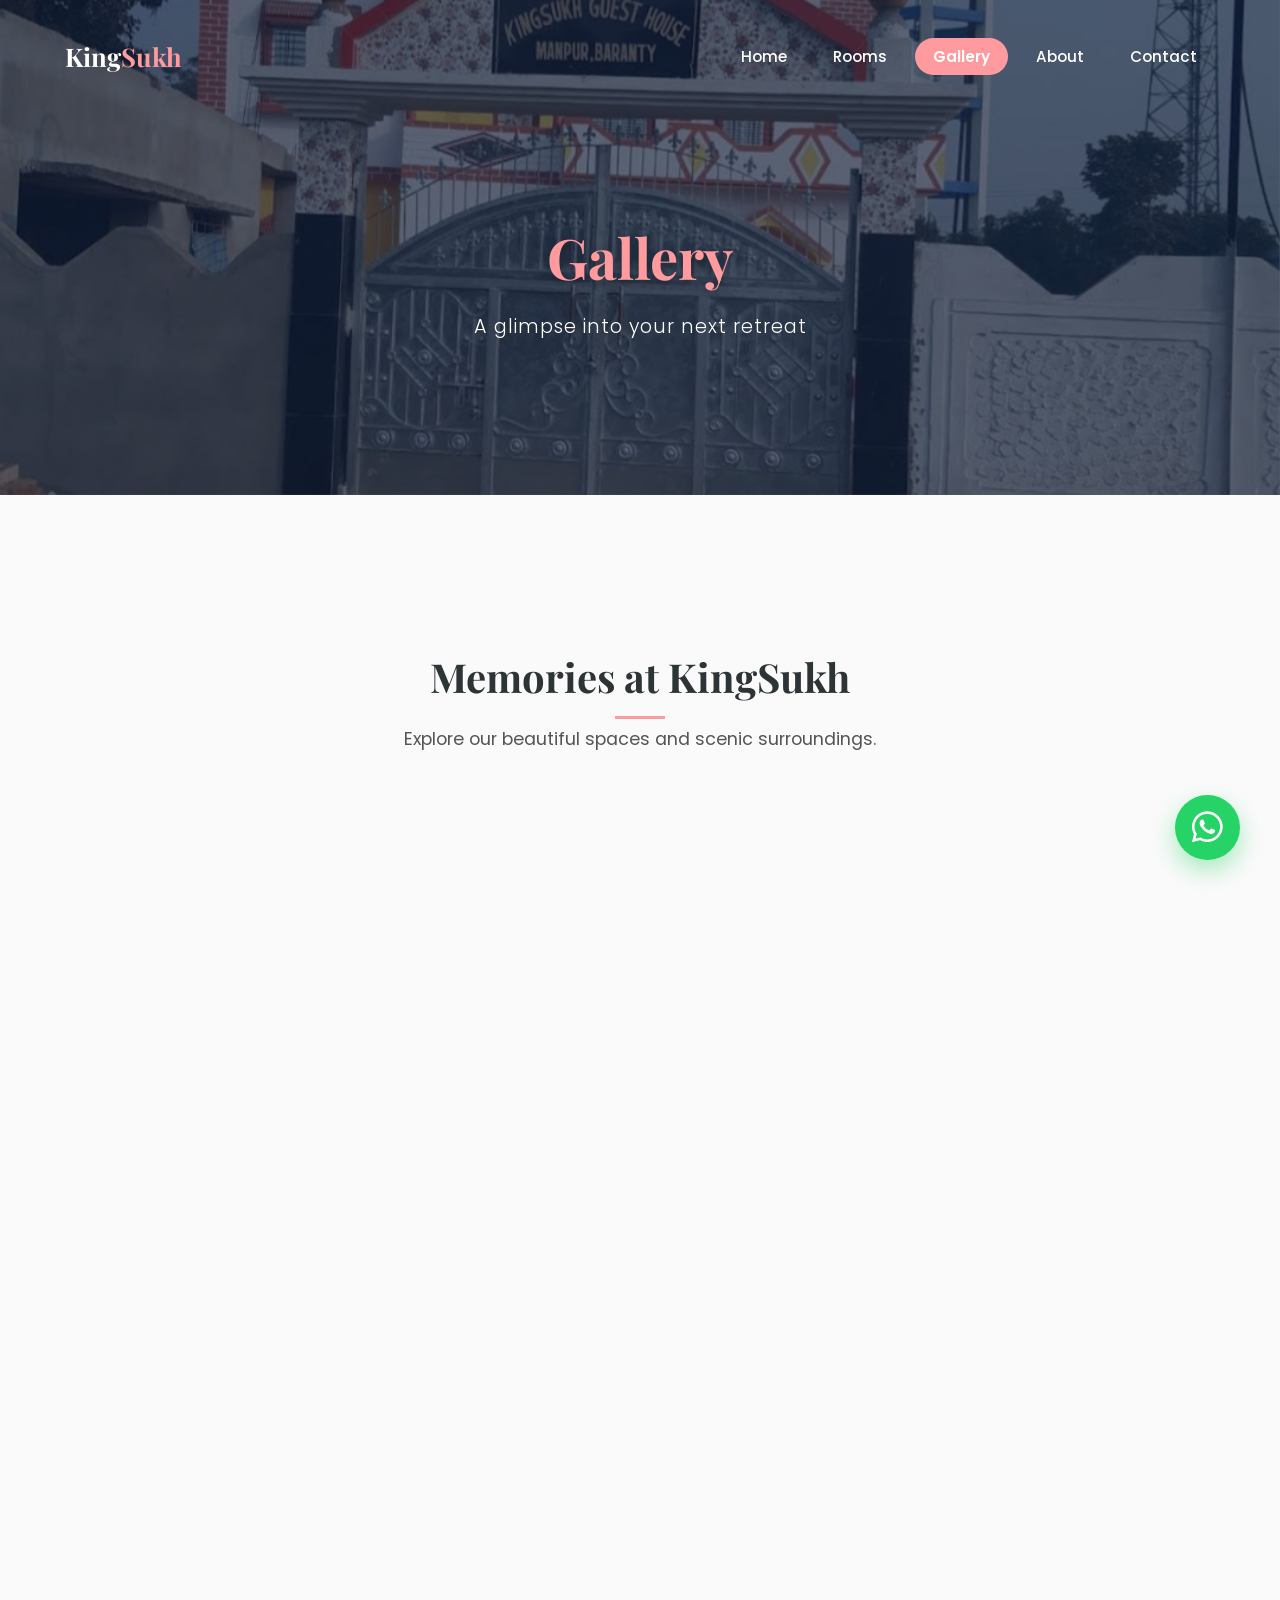
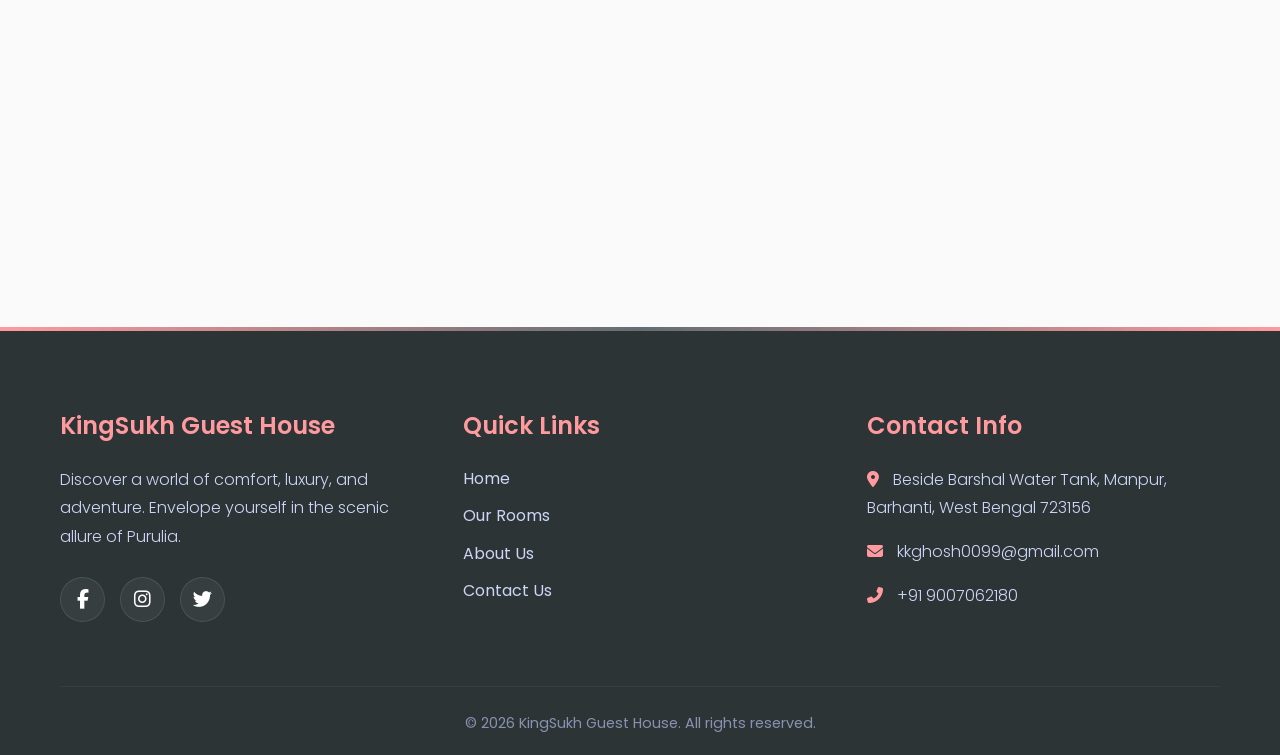
==== gallery.html @ 71922606 "Add files via upload" ====
<!DOCTYPE html>
<html lang="en">
<head>
    <meta charset="UTF-8">
    <meta name="viewport" content="width=device-width, initial-scale=1.0">
    <title>Gallery - KingSukh Guest House</title>
    <!-- Icons -->
    <link rel="stylesheet" href="https://cdnjs.cloudflare.com/ajax/libs/font-awesome/6.4.0/css/all.min.css">
    <!-- CSS -->
    <link rel="stylesheet" href="style.css">
    <link rel="stylesheet" href="animations.css">
    <!-- ScrollReveal -->
    <script src="https://unpkg.com/scrollreveal"></script>
</head>
<body>

    <!-- Innovative Floating Navbar -->
    <header class="header">
        <nav class="floating-nav">
            <a href="index.html" class="brand">King<span>Sukh</span></a>
            <div class="nav-menu">
                <ul class="nav-list">
                    <li><a href="index.html" class="nav-link">Home</a></li>
                    <li><a href="rooms.html" class="nav-link">Rooms</a></li>
                    <li><a href="gallery.html" class="nav-link">Gallery</a></li>
                    <li><a href="about.html" class="nav-link">About</a></li>
                    <li><a href="contact.html" class="nav-link">Contact</a></li>
                </ul>
            </div>
            <button class="hamburger" id="hamburger">
                <span class="bar"></span>
                <span class="bar"></span>
                <span class="bar"></span>
            </button>
        </nav>
    </header>

    <div class="page-header">
        <img src="assets/out.jpg" alt="Gallery Background" class="bg-img" />
        <div class="content container reveal-up">
            <h1>Gallery</h1>
            <p>A glimpse into your next retreat</p>
        </div>
    </div>

    <!-- Gallery Grid Vanilla Setup -->
    <div class="container section-padding">
        <h2 class="section-title text-center reveal-up" style="display: block;">Memories at KingSukh</h2>
        <p class="section-subtitle text-center reveal-up">Explore our beautiful spaces and scenic surroundings.</p>
        
        <div class="gallery-grid">
            <!-- Images are hardcoded. Vanilla JS handles Lightbox targeting. -->
            <div class="gallery-item reveal" data-src="assets/1.jpg">
                <img src="assets/1.jpg" alt="Gallery" class="gallery-img" loading="lazy" />
                <div class="gallery-overlay">
                    <i class="fas fa-search-plus gallery-icon"></i>
                </div>
            </div>
            <div class="gallery-item reveal" data-src="assets/out.jpg">
                <img src="assets/out.jpg" alt="Gallery" class="gallery-img" loading="lazy" />
                <div class="gallery-overlay">
                    <i class="fas fa-search-plus gallery-icon"></i>
                </div>
            </div>
            <div class="gallery-item reveal" data-src="assets/recep.jpg">
                <img src="assets/recep.jpg" alt="Gallery" class="gallery-img" loading="lazy" />
                <div class="gallery-overlay">
                    <i class="fas fa-search-plus gallery-icon"></i>
                </div>
            </div>
            <div class="gallery-item reveal" data-src="assets/room1.jpg">
                <img src="assets/room1.jpg" alt="Gallery" class="gallery-img" loading="lazy" />
                <div class="gallery-overlay">
                    <i class="fas fa-search-plus gallery-icon"></i>
                </div>
            </div>
            <div class="gallery-item reveal" data-src="assets/service.jpg">
                <img src="assets/service.jpg" alt="Gallery" class="gallery-img" loading="lazy" />
                <div class="gallery-overlay">
                    <i class="fas fa-search-plus gallery-icon"></i>
                </div>
            </div>
            <div class="gallery-item reveal" data-src="assets/small.jpg">
                <img src="assets/small.jpg" alt="Gallery" class="gallery-img" loading="lazy" />
                <div class="gallery-overlay">
                    <i class="fas fa-search-plus gallery-icon"></i>
                </div>
            </div>
            <div class="gallery-item reveal" data-src="assets/large.jpg">
                <img src="assets/large.jpg" alt="Gallery" class="gallery-img" loading="lazy" />
                <div class="gallery-overlay">
                    <i class="fas fa-search-plus gallery-icon"></i>
                </div>
            </div>
            <div class="gallery-item reveal" data-src="assets/baranti.webp">
                <img src="assets/baranti.webp" alt="Gallery" class="gallery-img" loading="lazy" />
                <div class="gallery-overlay">
                    <i class="fas fa-search-plus gallery-icon"></i>
                </div>
            </div>
            <div class="gallery-item reveal" data-src="assets/mithonDam.webp">
                <img src="assets/mithonDam.webp" alt="Gallery" class="gallery-img" loading="lazy" />
                <div class="gallery-overlay">
                    <i class="fas fa-search-plus gallery-icon"></i>
                </div>
            </div>
        </div>
    </div>

    <!-- Footer Component -->
<footer class="footer">
    <div class="container">
        <div class="footer-grid">
            <div class="footer-col reveal-up">
                <h3>KingSukh Guest House</h3>
                <p>Discover a world of comfort, luxury, and adventure. Envelope yourself in the scenic allure of
                    Purulia.</p>
                <div class="social-links">
                    <a href="#"><i class="fab fa-facebook-f"></i></a>
                    <a href="https://www.instagram.com/kingsukhguesthouse/"><i class="fab fa-instagram"></i></a>
                    <a href="#"><i class="fab fa-twitter"></i></a>
                </div>
            </div>
            <div class="footer-col reveal-up">
                <h3>Quick Links</h3>
                <div class="footer-links">
                    <a href="index.html">Home</a>
                    <a href="rooms.html">Our Rooms</a>
                    <a href="about.html">About Us</a>
                    <a href="contact.html">Contact Us</a>
                </div>
            </div>
            <div class="footer-col reveal-up">
                <h3>Contact Info</h3>
                <p><i class="fas fa-map-marker-alt" style="color: var(--accent-gold); margin-right: 10px;"></i>
                    Beside Barshal Water Tank, Manpur, Barhanti, West Bengal 723156</p>
                <p><i class="fas fa-envelope" style="color: var(--accent-gold); margin-right: 10px;"></i>
                    kkghosh0099@gmail.com</p>
                <p><i class="fas fa-phone-alt" style="color: var(--accent-gold); margin-right: 10px;"></i> +91
                    9007062180</p>
            </div>
        </div>
        <div class="footer-bottom reveal-up">
            <p>&copy; 2026 KingSukh Guest House. All rights reserved.</p>
        </div>
    </div>
    <a href="https://wa.link/at5ion" target="_blank" class="whatsapp-float">
        <i class="fab fa-whatsapp"></i>
    </a>
</footer>


    <!-- Javascript files -->
    <script src="script.js"></script>
</body>
</html>
---- style.css ----
@import url('https://fonts.googleapis.com/css2?family=Poppins:wght@300;400;500;600;700&family=Playfair+Display:wght@500;600;700&display=swap');

:root {
  --primary-blue: #2d3436; /* Softened dark color to match pink */
  --primary-light: #636e72;
  --accent-gold: #ff9a9e; /* Light Pink */
  --accent-gold-hover: #ff7eb3; /* Slightly deeper pink for hover */
  --bg-light: #fafafa;
  --bg-pastel: #fff0f3; /* Light pink background */
  --text-dark: #232222;
  --text-gray: #555555;
  --white: #ffffff;
  --shadow-sm: 0 4px 6px -1px rgba(0, 0, 0, 0.05), 0 2px 4px -1px rgba(0, 0, 0, 0.03);
  --shadow-md: 0 10px 15px -3px rgba(0, 0, 0, 0.08), 0 4px 6px -2px rgba(0, 0, 0, 0.04);
  --shadow-lg: 0 20px 25px -5px rgba(0, 0, 0, 0.1), 0 10px 10px -5px rgba(0, 0, 0, 0.04);
  --glass-bg: rgba(255, 255, 255, 0.7);
  --glass-border: 1px solid rgba(255, 255, 255, 0.3);
  --transition: all 0.4s cubic-bezier(0.16, 1, 0.3, 1);
}

* {
  margin: 0;
  padding: 0;
  box-sizing: border-box;
}

html {
  scroll-behavior: smooth;
  overflow-x: hidden !important;
  max-width: 100vw;
}

body {
  font-family: 'Poppins', sans-serif;
  color: var(--text-dark);
  background-color: var(--bg-light);
  line-height: 1.6;
  overflow-x: hidden !important;
  width: 100%;
  position: relative;
}

h1,
h2,
h3,
h4,
h5,
h6 {
  font-family: 'Playfair Display', serif;
  color: var(--primary-blue);
}

a {
  text-decoration: none;
  color: inherit;
}

ul {
  list-style: none;
}

/* Utilities */
.container {
  max-width: 1200px;
  margin: 0 auto;
  padding: 0 20px;
}

.section-padding {
  padding: 100px 0;
}

.text-center {
  text-align: center;
}

.section-title {
  font-size: 2.5rem;
  margin-bottom: 1rem;
  font-weight: 700;
  color: var(--primary-blue);
  position: relative;
  display: inline-block;
}

.section-title::after {
  content: '';
  position: absolute;
  left: 50%;
  bottom: -10px;
  transform: translateX(-50%);
  width: 50px;
  height: 3px;
  background-color: var(--accent-gold);
}

.section-subtitle {
  font-size: 1.1rem;
  color: var(--text-gray);
  margin-bottom: 4rem;
  max-width: 700px;
  margin-left: auto;
  margin-right: auto;
}

/* Base Buttons */
.btn {
  display: inline-flex;
  align-items: center;
  justify-content: center;
  padding: 12px 30px;
  border-radius: 50px;
  font-weight: 500;
  font-size: 1rem;
  cursor: pointer;
  transition: var(--transition);
  border: none;
  outline: none;
  gap: 10px;
  letter-spacing: 0.5px;
  position: relative;
  overflow: hidden;
  z-index: 1;
}

.btn::before {
  content: '';
  position: absolute;
  top: 0;
  left: 0;
  width: 0%;
  height: 100%;
  transition: var(--transition);
  z-index: -1;
  border-radius: 50px;
}

.btn-primary {
  background-color: var(--accent-gold);
  color: var(--white);
  box-shadow: 0 10px 20px rgba(212, 175, 55, 0.3);
}

.btn-primary::before {
  background-color: var(--primary-blue);
}

.btn-primary:hover::before {
  width: 100%;
}

.btn-primary:hover {
  transform: translateY(-4px);
  box-shadow: 0 15px 25px rgba(11, 29, 58, 0.3);
}

.btn-outline {
  background-color: transparent;
  color: var(--white);
  border: 2px solid var(--white);
}

.btn-outline:hover {
  background-color: var(--white);
  color: var(--primary-blue);
  transform: translateY(-4px);
}

/* Glassmorphism Classes */
.glass {
  background: var(--glass-bg);
  backdrop-filter: blur(16px);
  -webkit-backdrop-filter: blur(16px);
  border: var(--glass-border);
  box-shadow: var(--shadow-md);
  border-radius: 20px;
}

/* --- INNOVATIVE FLOATING NAVBAR --- */
.header {
  position: fixed;
  top: 0;
  left: 0;
  width: 100%;
  max-width: 100%;
  z-index: 1000;
  transition: all 0.6s cubic-bezier(0.16, 1, 0.3, 1);
  padding: 20px 0;
}

.floating-nav {
  display: flex;
  justify-content: space-between;
  align-items: center;
  padding: 15px 5%;
  margin: 0 auto;
  width: 100%;
  background: transparent;
  transition: all 0.6s cubic-bezier(0.16, 1, 0.3, 1);
  border: 1px solid transparent;
}

/* Navbar Scrolled State - Creative Floating Pill */
.header.scrolled {
  padding: 15px 0;
}

.header.scrolled .floating-nav {
  width: 90%;
  max-width: 1100px;
  padding: 12px 4%;
  background: rgba(255, 255, 255, 0.85);
  backdrop-filter: blur(25px);
  -webkit-backdrop-filter: blur(25px);
  border-radius: 60px;
  box-shadow: 0 10px 40px rgba(0, 0, 0, 0.1), 0 0 20px rgba(255, 154, 158, 0.15);
  border: 1px solid rgba(255, 255, 255, 0.6);
}

.brand {
  font-family: 'Playfair Display', serif;
  font-size: 1.6rem;
  font-weight: 700;
  color: var(--white);
  transition: var(--transition);
}

.header.scrolled .brand {
  color: var(--primary-blue);
}

.brand span {
  color: var(--accent-gold);
}

.nav-menu {
  display: flex;
}

.nav-list {
  display: flex;
  align-items: center;
  gap: 10px;
}

.nav-link {
  color: var(--white);
  font-weight: 500;
  font-size: 0.95rem;
  padding: 8px 18px;
  border-radius: 30px;
  transition: var(--transition);
  position: relative;
}

.header.scrolled .nav-link {
  color: var(--text-dark);
}

.nav-link:hover {
  background: rgba(255, 255, 255, 0.1);
}

.header.scrolled .nav-link:hover {
  background: var(--bg-pastel);
  color: var(--primary-blue);
}

/* Active Link Styles */
.nav-link.active {
  background: var(--accent-gold);
  color: var(--white);
  font-weight: 600;
}

/* Hamburger Menu Indicator */
.hamburger {
  display: none;
  cursor: pointer;
  background: transparent;
  border: none;
  flex-direction: column;
  gap: 5px;
  z-index: 1001;
}

.hamburger .bar {
  display: block;
  width: 25px;
  height: 3px;
  background-color: var(--white);
  border-radius: 3px;
  transition: var(--transition);
}

.header.scrolled .hamburger .bar {
  background-color: var(--primary-blue);
}

/* Mobile Nav Overlay */
@media (max-width: 850px) {
  .hamburger {
    display: flex;
  }

  .nav-menu {
    position: fixed;
    top: 0;
    right: 0;
    width: 100%;
    height: 100vh;
    background: rgba(11, 29, 58, 0.98);
    backdrop-filter: blur(20px);
    display: flex;
    justify-content: center;
    align-items: center;
    /* Added strict visibility clipping */
    transform: translateX(100%);
    visibility: hidden;
    opacity: 0;
    transition: transform 0.5s cubic-bezier(0.77, 0.2, 0.05, 1.0), opacity 0.4s ease, visibility 0.5s;
    z-index: 999;
  }

  .nav-menu.active {
    transform: translateX(0);
    visibility: visible;
    opacity: 1;
  }

  .nav-list {
    flex-direction: column;
    gap: 30px;
    text-align: center;
  }

  .nav-link {
    font-size: 1.5rem;
    color: var(--white) !important;
  }

  .header.scrolled .hamburger.active .bar {
    background-color: var(--white);
    /* White lines on dark overlay */
  }

  /* Hamburger Animation */
  .hamburger.active .bar:nth-child(1) {
    transform: translateY(8px) rotate(45deg);
    background-color: var(--white) !important;
  }

  .hamburger.active .bar:nth-child(2) {
    opacity: 0;
  }

  .hamburger.active .bar:nth-child(3) {
    transform: translateY(-8px) rotate(-45deg);
    background-color: var(--white) !important;
  }
}

/* --- HERO SECTION --- */
.hero {
  height: 100vh;
  position: relative;
  display: flex;
  align-items: center;
  justify-content: center;
  overflow: hidden;
}

.hero::before {
  content: '';
  position: absolute;
  inset: 0;
  background: linear-gradient(to right, rgba(11, 29, 58, 0.8), rgba(11, 29, 58, 0.4));
  z-index: 1;
}

.hero-slider {
  position: absolute;
  inset: 0;
  width: 100%;
  height: 100%;
}

.hero-slide {
  position: absolute;
  inset: 0;
  width: 100%;
  height: 100%;
  background-size: cover;
  background-position: center;
  opacity: 0;
  transform: scale(1.05);
  /* Slight zoom for smoothness */
  transition: opacity 1.5s ease-in-out, transform 5s ease-out;
}

.hero-slide.active {
  opacity: 1;
  transform: scale(1);
}

.hero-content {
  position: relative;
  z-index: 2;
  text-align: center;
  max-width: 900px;
  color: var(--white);
  padding: 0 20px;
}

.hero-title {
  font-family: 'Playfair Display', serif;
  font-size: 4.5rem;
  font-weight: 700;
  margin-bottom: 20px;
  line-height: 1.1;
  text-shadow: 0 5px 15px rgba(0, 0, 0, 0.5);
}

/* Creative Word Reveal Animations */
.split-word {
  display: inline-block;
  overflow: hidden;
  vertical-align: bottom;
  margin-right: 15px; /* space between words */
  padding-bottom: 5px; /* prevents clipping of letters like g, y, j */
}

.split-word span {
  display: inline-block;
  transform: translateY(120%);
  opacity: 0;
  animation: slideUpWord 0.9s cubic-bezier(0.175, 0.885, 0.32, 1.275) forwards; /* Bouncy playful slide-up matching light pink design */
}

@keyframes slideUpWord {
  0% { transform: translateY(120%) rotate(5deg); opacity: 0; }
  100% { transform: translateY(0) rotate(0); opacity: 1; }
}

.text-light-red {
  color: #ff6b6b;
}

.text-white {
  color: #ffffff;
}

.hero-desc {
  font-size: 1.25rem;
  margin-bottom: 40px;
  font-weight: 300;
  text-shadow: 0 2px 4px rgba(0, 0, 0, 0.5);
}

.hero-btns {
  display: flex;
  gap: 20px;
  justify-content: center;
}

.scroll-down {
  position: absolute;
  bottom: 40px;
  left: 50%;
  transform: translateX(-50%);
  z-index: 2;
  color: var(--white);
  font-size: 2rem;
  animation: bounce 2s infinite;
  opacity: 0.8;
  transition: var(--transition);
}

.scroll-down:hover {
  opacity: 1;
  color: var(--accent-gold);
}

/* Page Headers for Subpages */
.page-header {
  height: 55vh;
  position: relative;
  display: flex;
  align-items: center;
  justify-content: center;
  color: var(--white);
  text-align: center;
  margin-bottom: 50px;
  overflow: hidden;
}

.page-header::before {
  content: '';
  position: absolute;
  inset: 0;
  background: rgba(11, 29, 58, 0.65);
  z-index: 1;
}

.page-header .bg-img {
  position: absolute;
  inset: 0;
  width: 100%;
  height: 100%;
  object-fit: cover;
  z-index: 0;
  /* Add parallax behavior via JS or CSS */
  will-change: transform;
}

.page-header .content {
  position: relative;
  z-index: 2;
  padding-top: 60px;
  /* Offset for navbar */
}

.page-header h1 {
  font-size: 3.5rem;
  color: var(--accent-gold);
  margin-bottom: 10px;
  text-shadow: 0 4px 10px rgba(0, 0, 0, 0.3);
}

.page-header p {
  font-size: 1.2rem;
  font-weight: 300;
  letter-spacing: 1px;
}

/* Rooms Grid */
.rooms-grid {
  display: grid;
  grid-template-columns: repeat(auto-fit, minmax(250px, 1fr));
  gap: 40px;
}

/* --- FOOTER --- */
.footer {
  background-color: var(--primary-blue);
  color: var(--white);
  padding: 80px 0 20px;
  position: relative;
  overflow: hidden;
}

.footer::before {
  content: '';
  position: absolute;
  top: 0;
  left: 0;
  right: 0;
  height: 4px;
  background: linear-gradient(90deg, var(--accent-gold) 0%, var(--primary-light) 50%, var(--accent-gold) 100%);
}

.footer-grid {
  display: grid;
  grid-template-columns: repeat(auto-fit, minmax(250px, 1fr));
  gap: 50px;
  margin-bottom: 60px;
}

.footer-col h3 {
  color: var(--accent-gold);
  font-size: 1.5rem;
  margin-bottom: 20px;
  font-family: 'Poppins', sans-serif;
  font-weight: 600;
}

.footer-col p {
  color: #ccd6f6;
  margin-bottom: 15px;
  font-weight: 300;
  line-height: 1.8;
}

.footer-links {
  display: flex;
  flex-direction: column;
  gap: 12px;
}

.footer-links a {
  color: #ccd6f6;
  transition: var(--transition);
  display: inline-block;
}

.footer-links a:hover {
  color: var(--accent-gold);
  transform: translateX(8px);
}

.social-links {
  display: flex;
  gap: 15px;
  margin-top: 25px;
}

.social-links a {
  width: 45px;
  height: 45px;
  border-radius: 50%;
  background: rgba(255, 255, 255, 0.05);
  display: inline-flex;
  align-items: center;
  justify-content: center;
  font-size: 1.2rem;
  transition: all 0.5s cubic-bezier(0.175, 0.885, 0.32, 1.275);
  border: 1px solid rgba(255, 255, 255, 0.1);
}

.social-links a:hover {
  background: var(--accent-gold);
  transform: translateY(-5px) scale(1.1);
  border-color: var(--accent-gold);
  box-shadow: 0 10px 20px rgba(212, 175, 55, 0.3);
}

.footer-bottom {
  text-align: center;
  padding-top: 25px;
  border-top: 1px solid rgba(255, 255, 255, 0.05);
  color: #8892b0;
  font-size: 0.9rem;
}

.whatsapp-float {
  position: fixed;
  width: 65px;
  height: 65px;
  bottom: 40px;
  right: 40px;
  background-color: #25d366;
  color: #FFF;
  border-radius: 50px;
  text-align: center;
  font-size: 35px;
  box-shadow: 0 10px 25px rgba(37, 211, 102, 0.4);
  z-index: 100;
  display: flex;
  align-items: center;
  justify-content: center;
  transition: all 0.5s cubic-bezier(0.175, 0.885, 0.32, 1.275);
}

.whatsapp-float:hover {
  transform: translateY(-5px) scale(1.1);
  box-shadow: 0 15px 35px rgba(37, 211, 102, 0.6);
  background-color: #20b858;
}

@media (max-width: 768px) {
  .hero-title {
    font-size: 2.5rem;
    margin-bottom: 15px;
  }
  
  .split-word {
    margin-right: 8px; /* tighter spacing on mobile */
  }

  .hero-desc {
    font-size: 1.1rem;
    margin-bottom: 30px;
  }

  .hero-btns {
    flex-direction: column;
  }

  .section-padding {
    padding: 70px 0;
  }
}

/* Rooms & Gallery Styles */
.room-card {
  background: var(--white);
  border-radius: 20px;
  overflow: hidden;
  box-shadow: 0 10px 30px rgba(0, 0, 0, 0.05); 
  transition: all 0.5s cubic-bezier(0.175, 0.885, 0.32, 1.275);
  border: 1px solid rgba(11, 29, 58, 0.05);
  display: flex;
  flex-direction: column;
}

.room-card:hover {
  box-shadow: 0 20px 40px rgba(11, 29, 58, 0.1);
  transform: translateY(-8px);
  border-color: rgba(212, 175, 55, 0.3);
}

.room-img-container {
  position: relative;
  width: 100%;
  height: 250px; 
  overflow: hidden;
}

.room-img {
  width: 100%;
  height: 100%;
  object-fit: cover;
  transition: transform 0.5s ease;
}

.room-card:hover .room-img {
  transform: scale(1.05);
}

.room-price-badge {
  position: absolute;
  top: 15px;
  right: 15px;
  background: var(--accent-gold);
  color: var(--white);
  padding: 8px 15px;
  border-radius: 30px;
  font-weight: 600;
  font-size: 0.9rem;
  box-shadow: 0 4px 10px rgba(0,0,0,0.2);
}

.room-details {
  padding: 30px;
  display: flex;
  flex-direction: column;
  flex-grow: 1;
}

.room-title {
  margin-bottom: 10px;
  font-size: 1.5rem;
}

.room-desc {
  color: var(--text-gray);
  margin-bottom: 20px;
  font-size: 0.95rem;
  flex-grow: 1; 
}

.room-amenities {
  display: flex;
  flex-wrap: wrap;
  gap: 8px;
  margin-bottom: 25px;
}

.amenity-pill {
  background: var(--bg-pastel);
  color: var(--primary-blue);
  padding: 5px 12px;
  border-radius: 20px;
  font-size: 0.8rem;
  font-weight: 500;
  border: 1px solid rgba(255, 154, 158, 0.3);
}

/* Gallery styles since it had similar issues */
.gallery-grid {
  display: grid;
  flex-wrap: wrap;
  grid-template-columns: repeat(auto-fit, minmax(280px, 1fr));
  gap: 25px;
}

.gallery-item {
  position: relative;
  overflow: hidden;
  border-radius: 20px;
  aspect-ratio: 1 / 1;
  cursor: pointer;
  box-shadow: 0 10px 20px rgba(0,0,0,0.05);
}

.gallery-img {
  width: 100%;
  height: 100%;
  object-fit: cover;
  transition: transform 0.6s cubic-bezier(0.16, 1, 0.3, 1);
}

.gallery-item:hover .gallery-img {
  transform: scale(1.08);
}
---- animations.css ----
/* --- Advanced Animations and Interactions --- */

/* Reveal Keyframes */
@keyframes fadeInUp {
  from { opacity: 0; transform: translateY(40px); }
  to { opacity: 1; transform: translateY(0); }
}

@keyframes bounce {
  0%, 20%, 50%, 80%, 100% { transform: translateY(0) translateX(-50%); }
  40% { transform: translateY(-20px) translateX(-50%); }
  60% { transform: translateY(-10px) translateX(-50%); }
}

/* Service Card Modern Hover */
.service-card {
  transition: all 0.5s cubic-bezier(0.25, 0.8, 0.25, 1);
  position: relative;
  overflow: hidden;
  z-index: 1;
}

.service-card::after {
  content: '';
  position: absolute;
  top: 0; left: 0; right: 0; bottom: 0;
  background: linear-gradient(135deg, transparent, rgba(212, 175, 55, 0.05), transparent);
  z-index: -1;
  opacity: 0;
  transition: opacity 0.5s ease;
}

.service-card:hover {
  transform: translateY(-15px);
  box-shadow: 0 20px 40px rgba(11, 29, 58, 0.1);
  border-color: var(--accent-gold);
}

.service-card:hover::after {
  opacity: 1;
}

.service-icon {
  font-size: 3.5rem;
  color: var(--accent-gold);
  margin-bottom: 25px;
  transition: transform 0.5s cubic-bezier(0.175, 0.885, 0.32, 1.275);
}

.service-card:hover .service-icon {
  transform: scale(1.15) rotate(5deg);
}

/* Room Card UI Enhancements */
.room-card {
  height: 100%;
  display: flex;
  flex-direction: column;
  background: var(--white);
  border-radius: 20px;
  overflow: hidden;
  box-shadow: 0 10px 30px rgba(0, 0, 0, 0.08);
  transition: all 0.5s cubic-bezier(0.175, 0.885, 0.32, 1.275);
  will-change: transform;
}

.room-card:hover {
  transform: translateY(-15px);
  box-shadow: 0 20px 40px rgba(11, 29, 58, 0.15);
}

.room-img-container {
  position: relative;
  overflow: hidden;
  height: 280px;
}

.room-img {
  width: 100%;
  height: 100%;
  object-fit: cover;
  transition: transform 0.8s cubic-bezier(0.16, 1, 0.3, 1);
}

.room-card:hover .room-img {
  transform: scale(1.12);
}

.room-price-badge {
  position: absolute;
  top: 20px;
  right: 20px;
  background: rgba(11, 29, 58, 0.9);
  color: var(--accent-gold);
  padding: 10px 20px;
  border-radius: 30px;
  font-weight: 600;
  font-size: 0.95rem;
  backdrop-filter: blur(8px);
  box-shadow: 0 5px 15px rgba(0,0,0,0.2);
  transition: var(--transition);
}

.room-card:hover .room-price-badge {
  background: var(--accent-gold);
  color: var(--white);
}

.room-details {
  padding: 30px;
  display: flex;
  flex-direction: column;
  flex-grow: 1;
}

.room-title {
  font-size: 1.5rem;
  margin-bottom: 12px;
  transition: color 0.3s ease;
}

.room-card:hover .room-title {
  color: var(--accent-gold);
}

.room-desc {
  color: var(--text-gray);
  font-size: 0.95rem;
  margin-bottom: 25px;
  flex-grow: 1;
}

.room-amenities {
  display: flex;
  flex-wrap: wrap;
  gap: 8px;
  margin-bottom: 25px;
}

.amenity-pill {
  background: #f4f6f9;
  color: var(--primary-light);
  font-size: 0.8rem;
  padding: 6px 14px;
  border-radius: 20px;
  font-weight: 500;
  border: 1px solid #e1e8ed;
}

/* Vanilla JS Gallery Grid and Lightbox Interactions */
.gallery-grid {
  display: grid;
  grid-template-columns: repeat(auto-fill, minmax(250px, 1fr));
  gap: 25px;
}

.gallery-item {
  position: relative;
  border-radius: 16px;
  overflow: hidden;
  cursor: pointer;
  height: 320px;
  box-shadow: 0 10px 20px rgba(0,0,0,0.1);
}

.gallery-img {
  width: 100%;
  height: 100%;
  object-fit: cover;
  transition: transform 0.7s cubic-bezier(0.16, 1, 0.3, 1);
}

.gallery-overlay {
  position: absolute;
  inset: 0;
  background: linear-gradient(to top, rgba(11, 29, 58, 0.9), rgba(11, 29, 58, 0.1));
  display: flex;
  align-items: center;
  justify-content: center;
  opacity: 0;
  transition: opacity 0.5s ease;
}

.gallery-item:hover .gallery-img {
  transform: scale(1.1);
}

.gallery-item:hover .gallery-overlay {
  opacity: 1;
}

.gallery-icon {
  color: var(--white);
  font-size: 2.5rem;
  transform: translateY(30px) scale(0.8);
  transition: all 0.5s cubic-bezier(0.175, 0.885, 0.32, 1.275);
  opacity: 0;
}

.gallery-item:hover .gallery-icon {
  transform: translateY(0) scale(1);
  opacity: 1;
}

/* Lightbox Modal */
.lightbox {
  position: fixed;
  inset: 0;
  background: rgba(11, 29, 58, 0.95);
  backdrop-filter: blur(8px);
  z-index: 2000;
  display: flex;
  align-items: center;
  justify-content: center;
  opacity: 0;
  pointer-events: none;
  transition: opacity 0.4s ease;
}

.lightbox.active {
  opacity: 1;
  pointer-events: all;
}

.lightbox-content {
  max-width: 90%;
  max-height: 85vh;
  transform: scale(0.9) translateY(20px);
  transition: all 0.5s cubic-bezier(0.175, 0.885, 0.32, 1.275);
  border-radius: 12px;
  box-shadow: 0 20px 50px rgba(0,0,0,0.5);
}

.lightbox.active .lightbox-content {
  transform: scale(1) translateY(0);
}

.lightbox-close {
  position: absolute;
  top: 30px;
  right: 40px;
  color: var(--white);
  font-size: 2.5rem;
  cursor: pointer;
  background: none;
  border: none;
  transition: var(--transition);
}

.lightbox-close:hover {
  color: var(--accent-gold);
  transform: rotate(90deg);
}

/* Shared Reveal Class for Elements */
.reveal {
  visibility: hidden;
}
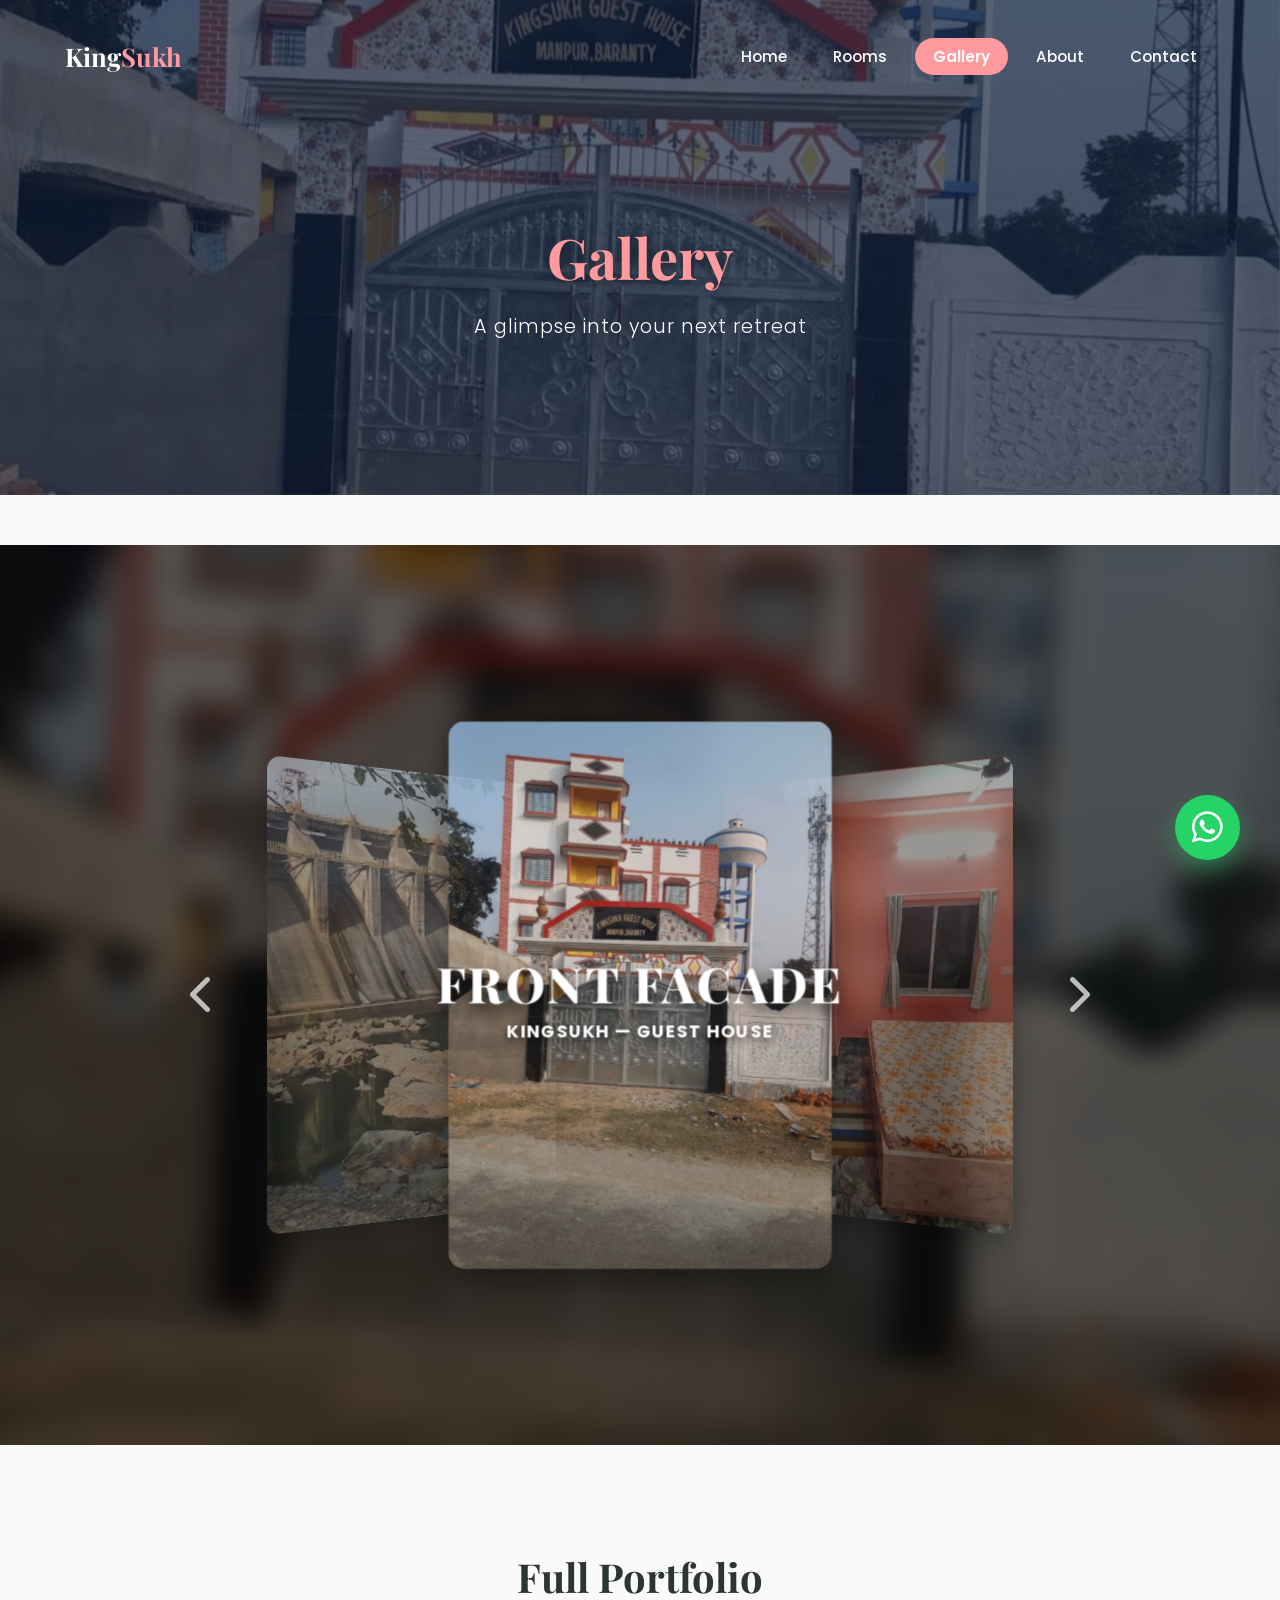
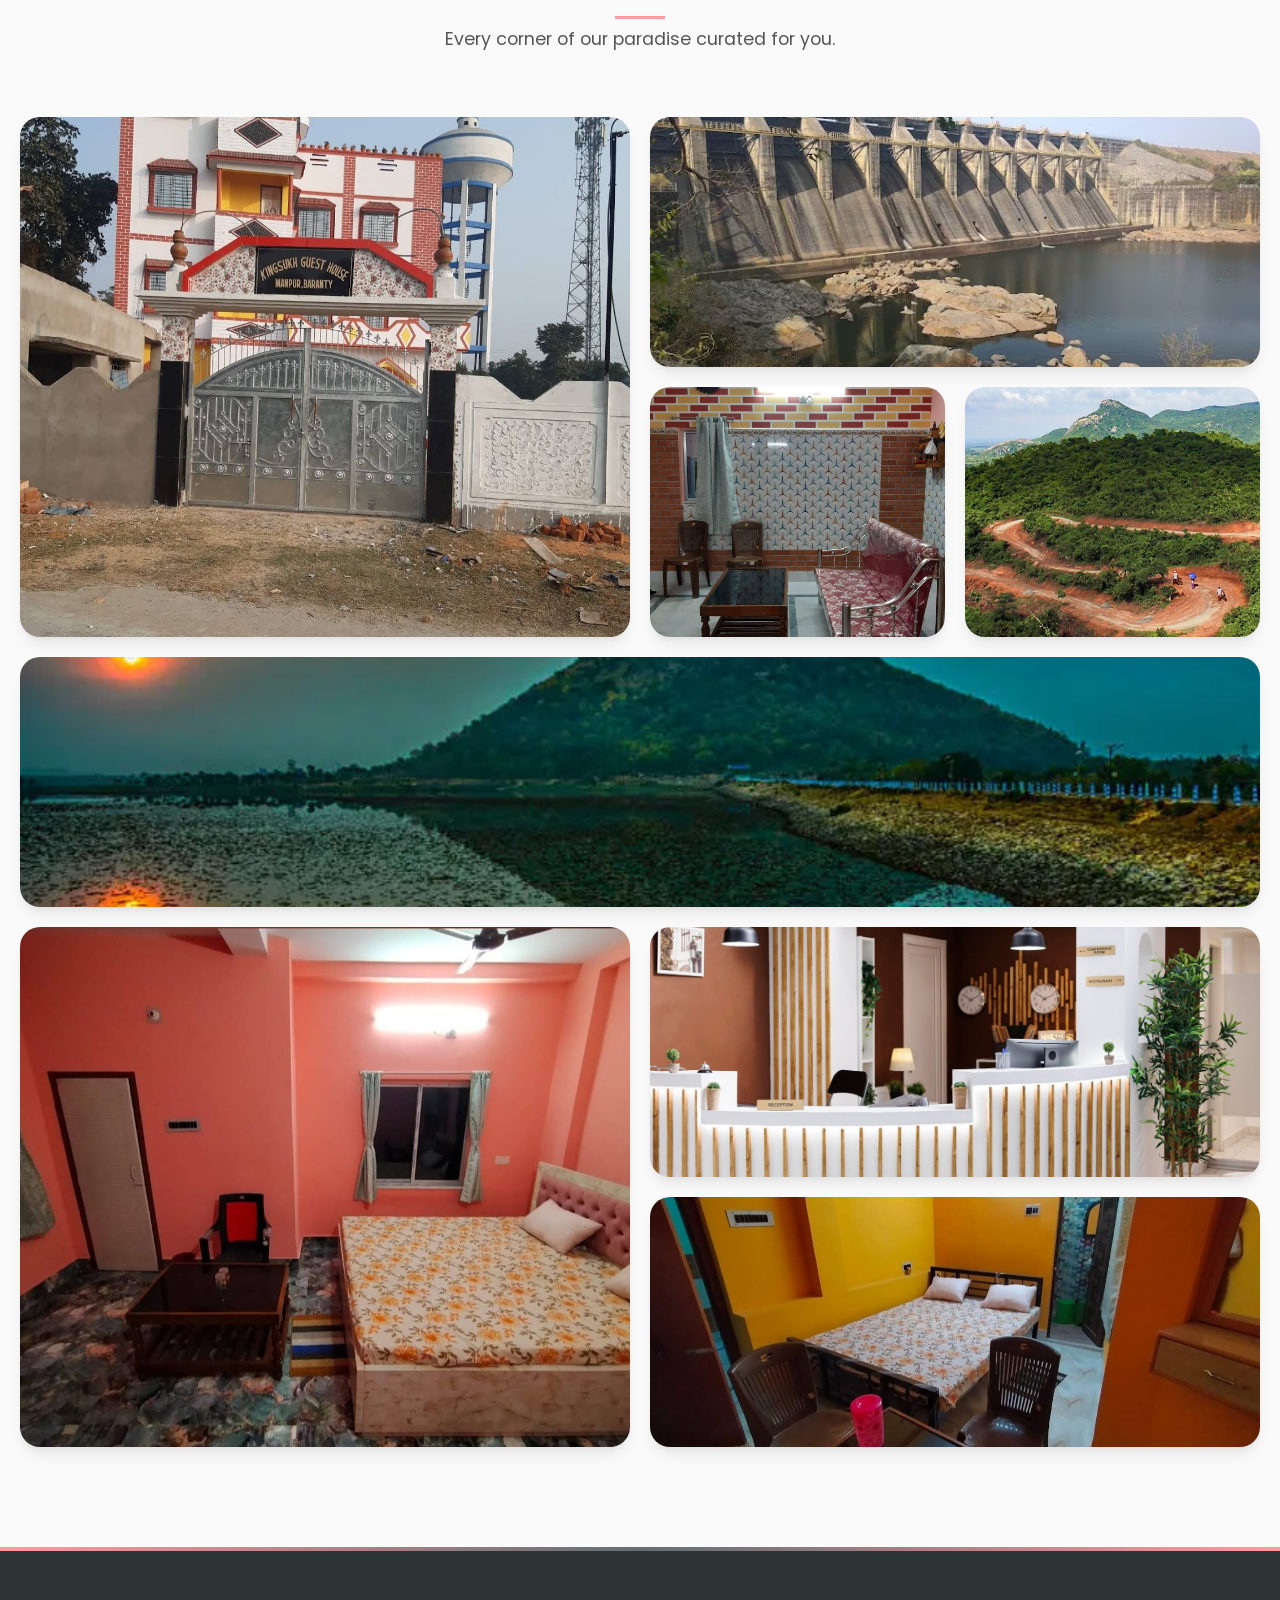
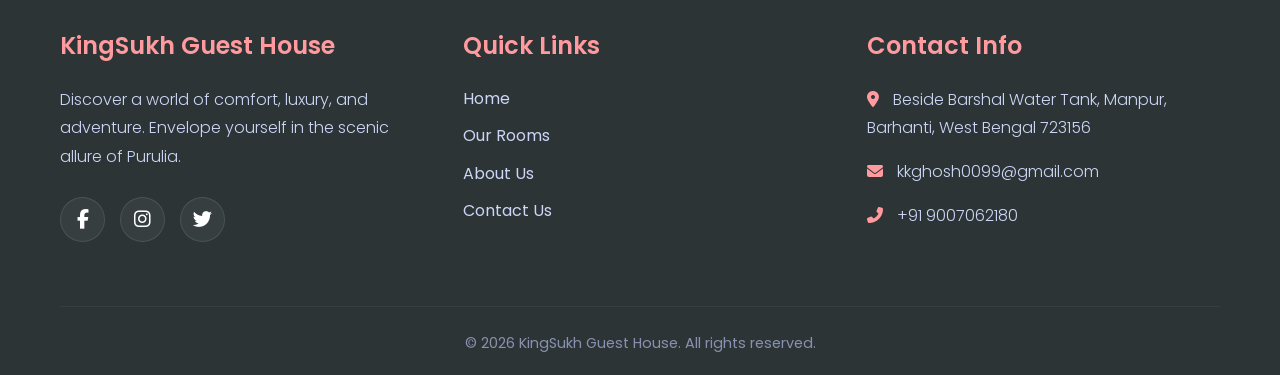
==== commit 4a965193: "Add files via upload" ====
--- a/gallery.html
+++ b/gallery.html
@@ -43,67 +43,172 @@
         </div>
     </div>
 
-    <!-- Gallery Grid Vanilla Setup -->
-    <div class="container section-padding">
-        <h2 class="section-title text-center reveal-up" style="display: block;">Memories at KingSukh</h2>
-        <p class="section-subtitle text-center reveal-up">Explore our beautiful spaces and scenic surroundings.</p>
-        
-        <div class="gallery-grid">
-            <!-- Images are hardcoded. Vanilla JS handles Lightbox targeting. -->
-            <div class="gallery-item reveal" data-src="assets/1.jpg">
-                <img src="assets/1.jpg" alt="Gallery" class="gallery-img" loading="lazy" />
-                <div class="gallery-overlay">
-                    <i class="fas fa-search-plus gallery-icon"></i>
-                </div>
-            </div>
-            <div class="gallery-item reveal" data-src="assets/out.jpg">
-                <img src="assets/out.jpg" alt="Gallery" class="gallery-img" loading="lazy" />
-                <div class="gallery-overlay">
-                    <i class="fas fa-search-plus gallery-icon"></i>
-                </div>
-            </div>
-            <div class="gallery-item reveal" data-src="assets/recep.jpg">
-                <img src="assets/recep.jpg" alt="Gallery" class="gallery-img" loading="lazy" />
-                <div class="gallery-overlay">
-                    <i class="fas fa-search-plus gallery-icon"></i>
-                </div>
-            </div>
-            <div class="gallery-item reveal" data-src="assets/room1.jpg">
-                <img src="assets/room1.jpg" alt="Gallery" class="gallery-img" loading="lazy" />
-                <div class="gallery-overlay">
-                    <i class="fas fa-search-plus gallery-icon"></i>
-                </div>
-            </div>
-            <div class="gallery-item reveal" data-src="assets/service.jpg">
-                <img src="assets/service.jpg" alt="Gallery" class="gallery-img" loading="lazy" />
-                <div class="gallery-overlay">
-                    <i class="fas fa-search-plus gallery-icon"></i>
-                </div>
-            </div>
-            <div class="gallery-item reveal" data-src="assets/small.jpg">
-                <img src="assets/small.jpg" alt="Gallery" class="gallery-img" loading="lazy" />
-                <div class="gallery-overlay">
-                    <i class="fas fa-search-plus gallery-icon"></i>
-                </div>
-            </div>
-            <div class="gallery-item reveal" data-src="assets/large.jpg">
-                <img src="assets/large.jpg" alt="Gallery" class="gallery-img" loading="lazy" />
-                <div class="gallery-overlay">
-                    <i class="fas fa-search-plus gallery-icon"></i>
-                </div>
-            </div>
-            <div class="gallery-item reveal" data-src="assets/baranti.webp">
-                <img src="assets/baranti.webp" alt="Gallery" class="gallery-img" loading="lazy" />
-                <div class="gallery-overlay">
-                    <i class="fas fa-search-plus gallery-icon"></i>
-                </div>
-            </div>
-            <div class="gallery-item reveal" data-src="assets/mithonDam.webp">
-                <img src="assets/mithonDam.webp" alt="Gallery" class="gallery-img" loading="lazy" />
-                <div class="gallery-overlay">
-                    <i class="fas fa-search-plus gallery-icon"></i>
-                </div>
-            </div>
+    <!-- Coverflow Voyage Slider -->
+    <section class="coverflow-section">
+        <!-- Blurred Backgrounds -->
+        <div class="coverflow-bg" id="cb-1" style="background-image: url('assets/out.jpg'); opacity: 1;"></div>
+        <div class="coverflow-bg" id="cb-2" style="background-image: url('assets/room1.jpg');"></div>
+        <div class="coverflow-bg" id="cb-3" style="background-image: url('assets/baranti.webp');"></div>
+        <div class="coverflow-bg" id="cb-4" style="background-image: url('assets/recep.jpg');"></div>
+        <div class="coverflow-bg" id="cb-5" style="background-image: url('assets/mithonDam.webp');"></div>
+
+        <div class="coverflow-container">
+            <!-- left arrow -->
+            <button class="cover-nav cover-prev"><i class="fas fa-chevron-left"></i></button>
+
+            <div class="coverflow-slider">
+                <!-- Slide 1 -->
+                <div class="coverflow-slide active" data-bg="cb-1">
+                    <img src="assets/out.jpg" alt="Out">
+                    <div class="coverflow-text">
+                        <h2>FRONT FACADE</h2>
+                        <p>KINGSUKH &mdash; GUEST HOUSE</p>
+                    </div>
+                </div>
+                <!-- Slide 2 -->
+                <div class="coverflow-slide next" data-bg="cb-2">
+                    <img src="assets/room1.jpg" alt="Room">
+                    <div class="coverflow-text">
+                        <h2>COZY HAVEN</h2>
+                        <p>ROOMS &mdash; COMFORT</p>
+                    </div>
+                </div>
+                <!-- Slide 3 -->
+                <div class="coverflow-slide hidden" data-bg="cb-3">
+                    <img src="assets/baranti.webp" alt="Baranti">
+                    <div class="coverflow-text">
+                        <h2>BARANTI</h2>
+                        <p>LAKE &mdash; NATURE</p>
+                    </div>
+                </div>
+                <!-- Slide 4 -->
+                <div class="coverflow-slide hidden" data-bg="cb-4">
+                    <img src="assets/recep.jpg" alt="Reception">
+                    <div class="coverflow-text">
+                        <h2>WELCOME</h2>
+                        <p>RECEPTION &mdash; READY</p>
+                    </div>
+                </div>
+                <!-- Slide 5 -->
+                <div class="coverflow-slide prev" data-bg="cb-5">
+                    <img src="assets/mithonDam.webp" alt="Maithon Dam">
+                    <div class="coverflow-text">
+                        <h2>MAITHON</h2>
+                        <p>DAM &mdash; ATTRACTION</p>
+                    </div>
+                </div>
+            </div>
+
+            <!-- right arrow -->
+            <button class="cover-nav cover-next"><i class="fas fa-chevron-right"></i></button>
+        </div>
+    </section>
+
+    <!-- The Full Portfolio Premium Bento Grid -->
+    <section class="section-padding" style="background-color: var(--bg-light); position: relative;">
+        <div class="container text-center">
+            <h2 class="section-title reveal-up" style="color: var(--primary-blue);">Full Portfolio</h2>
+            <p class="section-subtitle reveal-up">Every corner of our paradise curated for you.</p>
+        </div>
+
+        <div class="bento-gallery reveal-up">
+            <!-- Bento Item 1 (Large) -->
+            <div class="bento-item" data-full="assets/out.jpg">
+                <img src="assets/out.jpg" alt="Guest House Exterior" loading="lazy"/>
+                <div class="bento-overlay">
+                    <div class="bento-info">
+                        <h4>Front Facade</h4>
+                        <p><i class="fas fa-camera"></i> Stunning exterior views</p>
+                    </div>
+                </div>
+            </div>
+            
+            <!-- Bento Item 2 (Wide) -->
+            <div class="bento-item" data-full="assets/mithonDam.webp">
+                <img src="assets/mithonDam.webp" alt="Maithon Dam" loading="lazy"/>
+                <div class="bento-overlay">
+                    <div class="bento-info">
+                        <h4>Maithon Dam</h4>
+                        <p><i class="fas fa-water"></i> Nearby attractions</p>
+                    </div>
+                </div>
+            </div>
+            
+            <!-- Bento Item 3 (Small) -->
+            <div class="bento-item" data-full="assets/recep.jpg">
+                <img src="assets/recep.jpg" alt="Reception" loading="lazy"/>
+                <div class="bento-overlay">
+                    <div class="bento-info">
+                        <h4>Welcome</h4>
+                        <p><i class="fas fa-door-open"></i> Front desk</p>
+                    </div>
+                </div>
+            </div>
+
+            <!-- Bento Item 4 (Small) -->
+            <div class="bento-item" data-full="assets/1.jpg">
+                <img src="assets/1.jpg" alt="Dining Area" loading="lazy"/>
+                <div class="bento-overlay">
+                    <div class="bento-info">
+                        <h4>Dining Area</h4>
+                        <p><i class="fas fa-utensils"></i> Fresh cuisine</p>
+                    </div>
+                </div>
+            </div>
+
+            <!-- Bento Item 5 (Panorama Wide) -->
+            <div class="bento-item" data-full="assets/baranti.webp">
+                <img src="assets/baranti.webp" alt="Baranti Lake" loading="lazy"/>
+                <div class="bento-overlay">
+                    <div class="bento-info">
+                        <h4>Baranti Lake</h4>
+                        <p><i class="fas fa-tree"></i> Serene landscapes</p>
+                    </div>
+                </div>
+            </div>
+
+            <!-- Bento Item 6 (Large Square) -->
+            <div class="bento-item" data-full="assets/room1.jpg">
+                <img src="assets/room1.jpg" alt="Room Interior" loading="lazy"/>
+                <div class="bento-overlay">
+                    <div class="bento-info">
+                        <h4>Cozy Haven</h4>
+                        <p><i class="fas fa-bed"></i> Comfort uncompromised</p>
+                    </div>
+                </div>
+            </div>
+
+            <!-- Bento Item 7 (Wide) -->
+            <div class="bento-item" data-full="assets/service.jpg">
+                <img src="assets/service.jpg" alt="Room Service" loading="lazy"/>
+                <div class="bento-overlay">
+                    <div class="bento-info">
+                        <h4>Room Service</h4>
+                        <p><i class="fas fa-concierge-bell"></i> 24/7 dedicated</p>
+                    </div>
+                </div>
+            </div>
+
+            <!-- Bento Item 8 (Wide) -->
+            <div class="bento-item" data-full="assets/small.jpg">
+                <img src="assets/small.jpg" alt="Serenity Suite" loading="lazy"/>
+                <div class="bento-overlay">
+                    <div class="bento-info">
+                        <h4>Serenity Suite</h4>
+                        <p><i class="fas fa-couch"></i> Absolute luxury</p>
+                    </div>
+                </div>
+            </div>
+        </div>
+    </section>
+
+    <!-- Fullscreen Premium Lightbox -->
+    <div class="lightbox" id="gallery-lightbox">
+        <div class="lightbox-close"><i class="fas fa-times"></i></div>
+        <div class="lightbox-nav lightbox-prev"><i class="fas fa-chevron-left"></i></div>
+        <div class="lightbox-nav lightbox-next"><i class="fas fa-chevron-right"></i></div>
+        <div class="lightbox-content">
+            <img id="lightbox-image" src="" alt="Full Screen Custom Image">
         </div>
     </div>
 
@@ -152,5 +257,126 @@
 
     <!-- Javascript files -->
     <script src="script.js"></script>
+    <script>
+        // Coverflow Slider Logic
+        const slides = document.querySelectorAll('.coverflow-slide');
+        const bgs = document.querySelectorAll('.coverflow-bg');
+        const prevBtn = document.querySelector('.cover-prev');
+        const nextBtn = document.querySelector('.cover-next');
+        let currentIndex = 0;
+        const total = slides.length;
+
+        function updateCoverflow() {
+            slides.forEach((slide, i) => {
+                slide.className = 'coverflow-slide hidden';
+                bgs[i].style.opacity = '0';
+            });
+            
+            const prevIndex = (currentIndex - 1 + total) % total;
+            const nextIndex = (currentIndex + 1) % total;
+            
+            slides[currentIndex].className = 'coverflow-slide active';
+            bgs[currentIndex].style.opacity = '1';
+            
+            slides[prevIndex].className = 'coverflow-slide prev';
+            slides[nextIndex].className = 'coverflow-slide next';
+        }
+
+        function nextSlide() {
+            currentIndex = (currentIndex + 1) % total;
+            updateCoverflow();
+        }
+
+        function prevSlide() {
+            currentIndex = (currentIndex - 1 + total) % total;
+            updateCoverflow();
+        }
+
+        nextBtn.addEventListener('click', () => { nextSlide(); resetTimer(); });
+        prevBtn.addEventListener('click', () => { prevSlide(); resetTimer(); });
+
+        slides.forEach(slide => {
+            slide.addEventListener('click', function() {
+                if (this.classList.contains('prev')) {
+                    prevSlide(); resetTimer();
+                } else if (this.classList.contains('next')) {
+                    nextSlide(); resetTimer();
+                }
+            });
+        });
+
+        // Auto move system
+        let autoPlay = setInterval(nextSlide, 3500);
+        function resetTimer() {
+            clearInterval(autoPlay);
+            autoPlay = setInterval(nextSlide, 3500);
+        }
+        
+        // Initializer
+        updateCoverflow();
+
+        // ---------------- LIGHTBOX LOGIC ----------------
+        const lightbox = document.getElementById('gallery-lightbox');
+        if (lightbox) {
+            const lightboxImg = document.getElementById('lightbox-image');
+            const closeBtn = document.querySelector('.lightbox-close');
+            const lPrevBtn = document.querySelector('.lightbox-prev');
+            const lNextBtn = document.querySelector('.lightbox-next');
+            const bentoItems = Array.from(document.querySelectorAll('.bento-item'));
+            let lCurrentIndex = 0;
+
+            bentoItems.forEach((item, index) => {
+                item.addEventListener('click', () => {
+                    lCurrentIndex = index;
+                    openLightbox();
+                });
+            });
+
+            function openLightbox() {
+                const fullSrc = bentoItems[lCurrentIndex].getAttribute('data-full');
+                lightboxImg.style.opacity = 0;
+                setTimeout(() => {
+                    lightboxImg.src = fullSrc;
+                    lightboxImg.style.opacity = 1;
+                }, 150);
+                lightbox.classList.add('active');
+                document.body.style.overflow = 'hidden'; 
+            }
+
+            function lNextImage(e) {
+                if (e) e.stopPropagation();
+                lCurrentIndex = (lCurrentIndex + 1) % bentoItems.length;
+                openLightbox();
+            }
+
+            function lPrevImage(e) {
+                if (e) e.stopPropagation();
+                lCurrentIndex = (lCurrentIndex - 1 + bentoItems.length) % bentoItems.length;
+                openLightbox();
+            }
+
+            lNextBtn.addEventListener('click', lNextImage);
+            lPrevBtn.addEventListener('click', lPrevImage);
+
+            closeBtn.addEventListener('click', () => {
+                lightbox.classList.remove('active');
+                document.body.style.overflow = 'auto'; 
+            });
+
+            lightbox.addEventListener('click', (e) => {
+                if (e.target === lightbox) {
+                    lightbox.classList.remove('active');
+                    document.body.style.overflow = 'auto';
+                }
+            });
+            
+            document.addEventListener('keydown', (e) => {
+                if (!lightbox.classList.contains('active')) return;
+                if (e.key === 'Escape') closeBtn.click();
+                if (e.key === 'ArrowRight') lNextImage();
+                if (e.key === 'ArrowLeft') lPrevImage();
+            });
+        }
+    </script>
 </body>
 </html>
--- a/style.css
+++ b/style.css
@@ -1,4 +1,5 @@
 @import url('https://fonts.googleapis.com/css2?family=Poppins:wght@300;400;500;600;700&family=Playfair+Display:wght@500;600;700&display=swap');
+@import url("https://api.fontshare.com/v2/css?f[]=archivo@100,200,300,400,500,600,700,800,900&f[]=clash-display@200,300,400,500,600,700&display=swap");
 
 :root {
   --primary-blue: #2d3436; /* Softened dark color to match pink */
@@ -792,4 +793,486 @@
 
 .gallery-item:hover .gallery-img {
   transform: scale(1.08);
+}
+
+/* --- MODERN SLICED GALLERY --- */
+.sliced-scroll-wrapper {
+    width: 100%;
+    max-width: 1200px;
+    margin: 0 auto;
+    overflow: hidden;
+    border-radius: 20px;
+    box-shadow: var(--shadow-lg);
+}
+
+.sliced-gallery {
+    display: flex;
+    width: 100%;
+    height: 70vh;
+    min-height: 400px;
+    gap: 0;
+    background: #000;
+}
+
+.slice {
+    position: relative;
+    flex: 1;
+    overflow: hidden;
+    cursor: pointer;
+    transition: flex 0.6s cubic-bezier(0.25, 1, 0.5, 1);
+    border-right: 2px solid rgba(255,255,255,0.1);
+}
+
+.slice:last-child {
+    border-right: none;
+}
+
+.slice:hover, .slice.active {
+    flex: 4;
+}
+
+.slice img {
+    position: absolute;
+    top: 0;
+    left: 50%;
+    transform: translateX(-50%);
+    height: 100%;
+    width: auto;
+    min-width: 100%;
+    object-fit: cover;
+    transition: all 0.6s cubic-bezier(0.25, 1, 0.5, 1);
+    opacity: 0.6;
+    filter: grayscale(40%);
+}
+
+.slice:hover img, .slice.active img {
+    opacity: 1;
+    filter: grayscale(0%);
+    transform: translateX(-50%) scale(1.05);
+}
+
+.slice-content {
+    position: absolute;
+    bottom: 40px;
+    left: 40px;
+    right: 40px;
+    text-align: left;
+    opacity: 0;
+    transform: translateY(20px);
+    transition: all 0.4s ease 0.2s;
+    z-index: 2;
+    pointer-events: none;
+}
+
+.slice:hover .slice-content, .slice.active .slice-content {
+    opacity: 1;
+    transform: translateY(0);
+}
+
+.slice-content h3 {
+    font-size: clamp(1.5rem, 3vw, 2.5rem);
+    color: var(--white);
+    margin-bottom: 5px;
+    font-family: var(--font-clash-display, 'Playfair Display', serif);
+    text-shadow: 0 4px 10px rgba(0,0,0,0.8);
+}
+
+.slice-content p {
+    font-size: clamp(0.9rem, 1.5vw, 1.1rem);
+    color: #e0e0e0;
+    font-family: var(--font-archivo, 'Poppins', sans-serif);
+    text-shadow: 0 2px 5px rgba(0,0,0,0.8);
+}
+
+/* On mobile, stack them vertically for a scrolling slice effect */
+@media (max-width: 768px) {
+    .sliced-gallery {
+        flex-direction: column;
+        height: 100vh;
+    }
+    .slice {
+        border-right: none;
+        border-bottom: 2px solid rgba(255,255,255,0.1);
+    }
+    .slice:last-child {
+        border-bottom: none;
+    }
+    .slice-content {
+        bottom: 20px;
+        left: 20px;
+        right: 20px;
+    }
+}
+
+/* --- COVERFLOW VOYAGE SLIDER --- */
+.coverflow-section {
+    position: relative;
+    width: 100%;
+    height: 100vh;
+    min-height: 600px;
+    background: #000;
+    overflow: hidden;
+    display: flex;
+    align-items: center;
+    justify-content: center;
+}
+
+.coverflow-bg {
+    position: absolute;
+    inset: -10%;
+    background-size: cover;
+    background-position: center;
+    filter: blur(15px) brightness(0.4);
+    opacity: 0;
+    transition: opacity 1s ease-in-out;
+    z-index: 1;
+}
+
+.coverflow-container {
+    position: relative;
+    z-index: 10;
+    width: 100%;
+    max-width: 1000px;
+    height: 60vh;
+    display: flex;
+    align-items: center;
+    justify-content: center;
+}
+
+.coverflow-slider {
+    position: relative;
+    width: 350px;
+    height: 500px;
+    perspective: 1200px;
+    transform-style: preserve-3d;
+}
+
+.coverflow-slide {
+    position: absolute;
+    top: 0; left: 0; width: 100%; height: 100%;
+    transition: all 0.8s cubic-bezier(0.25, 1, 0.5, 1);
+    opacity: 0;
+    pointer-events: none;
+    background: transparent;
+    border-radius: 15px;
+    /* Removed overflow: hidden so text can overflow correctly */
+}
+
+.coverflow-slide img {
+    width: 100%;
+    height: 100%;
+    object-fit: cover;
+    opacity: 0.5;
+    border-radius: 15px;
+    transition: opacity 0.8s ease;
+    box-shadow: 0 10px 30px rgba(0,0,0,0.5);
+}
+
+.coverflow-text {
+    position: absolute;
+    top: 50%;
+    left: -50%;
+    width: 200%;
+    transform: translateY(-50%);
+    text-align: center;
+    z-index: 5;
+    opacity: 0;
+    transition: opacity 0.4s ease 0.2s, transform 0.6s cubic-bezier(0.25,1,0.5,1);
+    pointer-events: none;
+}
+
+.coverflow-text h2 {
+    font-family: var(--font-clash-display, 'Playfair Display', serif);
+    font-size: 2.8rem;
+    font-weight: 800;
+    color: #fff;
+    text-transform: uppercase;
+    text-shadow: 0 5px 15px rgba(0,0,0,0.8);
+    letter-spacing: 2px;
+    margin-bottom: -5px;
+}
+
+.coverflow-text p {
+    font-family: var(--font-archivo, 'Poppins', sans-serif);
+    font-size: 1rem;
+    color: #fff;
+    font-weight: 700;
+    text-transform: uppercase;
+    letter-spacing: 1px;
+    text-shadow: 0 2px 10px rgba(0,0,0,0.8);
+}
+
+/* Slide States */
+.coverflow-slide.active {
+    opacity: 1;
+    z-index: 10;
+    pointer-events: auto;
+    transform: translateZ(50px) scale(1.05);
+}
+.coverflow-slide.active img {
+    opacity: 0.85; 
+}
+.coverflow-slide.active .coverflow-text {
+    opacity: 1;
+    transform: translateY(-50%) translateZ(60px);
+}
+
+.coverflow-slide.prev {
+    opacity: 1;
+    z-index: 5;
+    pointer-events: auto;
+    cursor: pointer;
+    transform: translateX(-70%) translateZ(-150px) rotateY(35deg);
+}
+.coverflow-slide.prev:hover { transform: translateX(-70%) translateZ(-120px) rotateY(30deg); }
+
+.coverflow-slide.next {
+    opacity: 1;
+    z-index: 5;
+    pointer-events: auto;
+    cursor: pointer;
+    transform: translateX(70%) translateZ(-150px) rotateY(-35deg);
+}
+.coverflow-slide.next:hover { transform: translateX(70%) translateZ(-120px) rotateY(-30deg); }
+
+.cover-nav {
+    position: absolute;
+    top: 50%;
+    transform: translateY(-50%);
+    background: transparent;
+    border: none;
+    color: #fff;
+    font-size: 2.5rem;
+    cursor: pointer;
+    z-index: 20;
+    opacity: 0.7;
+    transition: opacity 0.3s ease, transform 0.3s ease;
+}
+.cover-nav:hover {
+    opacity: 1;
+    transform: translateY(-50%) scale(1.2);
+}
+.cover-prev { left: 5%; }
+.cover-next { right: 5%; }
+
+@media (max-width: 768px) {
+    .coverflow-slider {
+        width: 220px;
+        height: 330px;
+    }
+    .coverflow-text h2 { font-size: 2.2rem; }
+    .coverflow-text p { font-size: 0.9rem; }
+    .coverflow-slide.prev { transform: translateX(-60%) translateZ(-150px) rotateY(35deg); }
+    .coverflow-slide.next { transform: translateX(60%) translateZ(-150px) rotateY(-35deg); }
+}
+
+/* --- PREMIUM BENTO GALLERY --- */
+.bento-gallery {
+    display: grid;
+    grid-template-columns: repeat(4, 1fr);
+    grid-auto-rows: 250px;
+    gap: 20px;
+    max-width: 1300px;
+    margin: 0 auto;
+    padding: 0 20px;
+}
+
+.bento-item {
+    position: relative;
+    border-radius: 20px;
+    overflow: hidden;
+    cursor: pointer;
+    box-shadow: var(--shadow-md);
+    transition: all 0.5s cubic-bezier(0.25, 1, 0.5, 1);
+}
+
+.bento-item img {
+    width: 100%;
+    height: 100%;
+    object-fit: cover;
+    transition: transform 0.8s cubic-bezier(0.25, 1, 0.5, 1);
+}
+
+.bento-overlay {
+    position: absolute;
+    inset: 0;
+    background: linear-gradient(to top, rgba(11,29,58,0.95), transparent 70%);
+    opacity: 0;
+    display: flex;
+    align-items: flex-end;
+    padding: 30px;
+    transition: opacity 0.5s ease;
+}
+
+.bento-info {
+    color: var(--white);
+    transform: translateY(20px);
+    transition: transform 0.5s cubic-bezier(0.25, 1, 0.5, 1);
+}
+
+.bento-info h4 {
+    font-size: 1.5rem;
+    font-family: var(--font-clash-display, 'Playfair Display', serif);
+    margin-bottom: 5px;
+    text-shadow: 0 4px 10px rgba(0,0,0,0.5);
+}
+
+.bento-info p {
+    font-family: var(--font-archivo, 'Poppins', sans-serif);
+    font-weight: 300;
+    color: #e0e0e0;
+}
+
+.bento-info i {
+    font-size: 0.9rem;
+    color: var(--accent-gold);
+    margin-right: 8px;
+}
+
+.bento-item:hover {
+    transform: translateY(-10px);
+    box-shadow: 0 20px 40px rgba(0,0,0,0.15);
+}
+
+.bento-item:hover img {
+    transform: scale(1.1);
+}
+
+.bento-item:hover .bento-overlay {
+    opacity: 1;
+}
+
+.bento-item:hover .bento-info {
+    transform: translateY(0);
+}
+
+/* Specific spans for Bento */
+.bento-item:nth-child(1) { grid-column: span 2; grid-row: span 2; }
+.bento-item:nth-child(2) { grid-column: span 2; grid-row: span 1; }
+.bento-item:nth-child(3) { grid-column: span 1; grid-row: span 1; }
+.bento-item:nth-child(4) { grid-column: span 1; grid-row: span 1; }
+.bento-item:nth-child(5) { grid-column: span 4; grid-row: span 1; }
+.bento-item:nth-child(6) { grid-column: span 2; grid-row: span 2; }
+.bento-item:nth-child(7) { grid-column: span 2; grid-row: span 1; }
+.bento-item:nth-child(8) { grid-column: span 2; grid-row: span 1; }
+
+@media (max-width: 900px) {
+    .bento-gallery { grid-template-columns: repeat(2, 1fr); }
+    .bento-item:nth-child(1) { grid-column: span 2; grid-row: span 2; }
+    .bento-item:nth-child(2) { grid-column: span 2; grid-row: span 1; }
+    .bento-item:nth-child(3) { grid-column: span 1; grid-row: span 1; }
+    .bento-item:nth-child(4) { grid-column: span 1; grid-row: span 1; }
+    .bento-item:nth-child(5) { grid-column: span 2; grid-row: span 1; }
+    .bento-item:nth-child(6) { grid-column: span 2; grid-row: span 2; }
+    .bento-item:nth-child(7) { grid-column: span 2; grid-row: span 1; }
+    .bento-item:nth-child(8) { grid-column: span 2; grid-row: span 1; }
+}
+@media (max-width: 500px) {
+    .bento-gallery { display: flex; flex-direction: column; }
+    .bento-item { height: 300px; }
+}
+
+/* Lightbox Styles */
+.lightbox {
+    position: fixed;
+    inset: 0;
+    z-index: 9999;
+    background: rgba(11,29,58,0.95);
+    backdrop-filter: blur(15px);
+    -webkit-backdrop-filter: blur(15px);
+    display: flex;
+    justify-content: center;
+    align-items: center;
+    opacity: 0;
+    visibility: hidden;
+    transition: all 0.4s ease;
+}
+
+.lightbox.active {
+    opacity: 1;
+    visibility: visible;
+}
+
+.lightbox-content {
+    max-width: 90%;
+    max-height: 90vh;
+    transform: scale(0.9);
+    transition: transform 0.4s cubic-bezier(0.175, 0.885, 0.32, 1.275);
+}
+
+.lightbox.active .lightbox-content {
+    transform: scale(1);
+}
+
+.lightbox-content img {
+    max-width: 100%;
+    max-height: 90vh;
+    border-radius: 10px;
+    box-shadow: 0 10px 40px rgba(0,0,0,0.5);
+    border: 2px solid rgba(255,255,255,0.1);
+}
+
+.lightbox-close {
+    position: absolute;
+    top: 30px;
+    right: 40px;
+    color: white;
+    font-size: 2.5rem;
+    cursor: pointer;
+    transition: transform 0.3s ease;
+}
+
+.lightbox-close:hover {
+    transform: rotate(90deg) scale(1.1);
+    color: var(--accent-gold);
+}
+
+/* Lightbox Navigation */
+.lightbox-nav {
+    position: absolute;
+    top: 50%;
+    transform: translateY(-50%);
+    color: var(--white);
+    font-size: 2rem;
+    cursor: pointer;
+    background: rgba(255,255,255,0.1);
+    width: 60px;
+    height: 60px;
+    display: flex;
+    justify-content: center;
+    align-items: center;
+    border-radius: 50%;
+    transition: all 0.3s ease;
+    border: 1px solid rgba(255,255,255,0.2);
+    z-index: 10000;
+}
+
+.lightbox-nav:hover {
+    background: var(--accent-gold);
+    color: var(--primary-blue);
+    transform: translateY(-50%) scale(1.1);
+    border-color: var(--accent-gold);
+}
+
+.lightbox-prev {
+    left: 40px;
+}
+
+.lightbox-next {
+    right: 40px;
+}
+
+@media (max-width: 768px) {
+    .lightbox-nav {
+        width: 45px;
+        height: 45px;
+        font-size: 1.5rem;
+    }
+    .lightbox-prev { left: 10px; }
+    .lightbox-next { right: 10px; }
+    .lightbox-close { top: 15px; right: 20px; }
+}
+
+.lightbox-content img {
+    transition: opacity 0.3s ease;
 }
